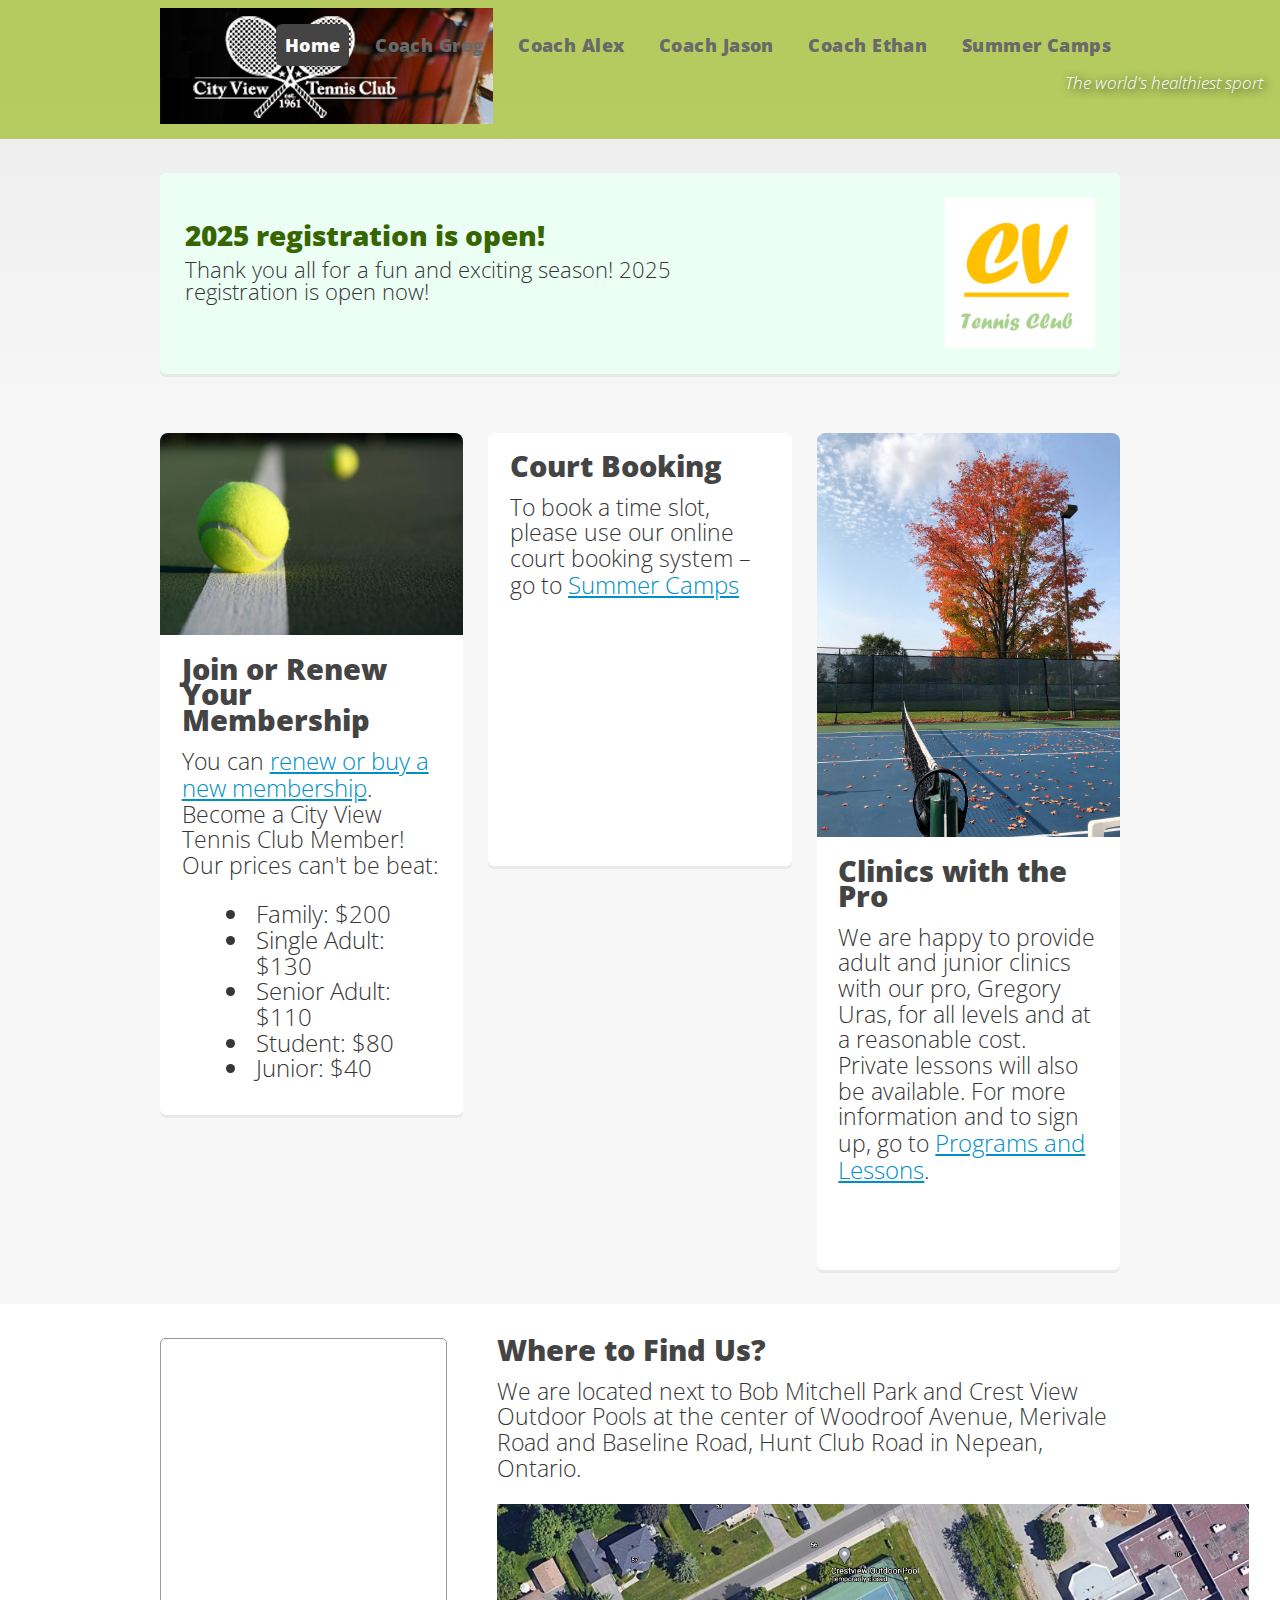
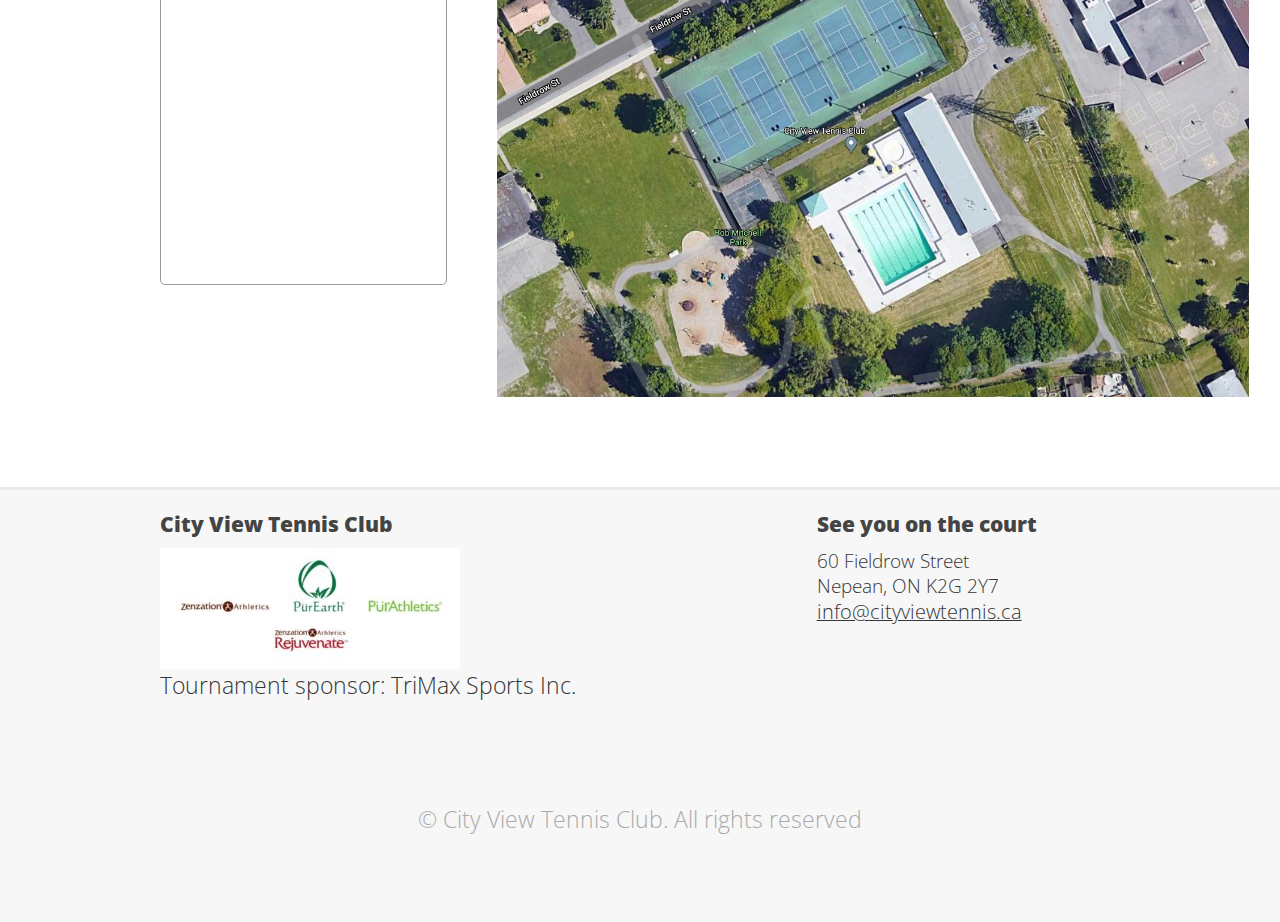
==== index.html @ 755056c3 "Initial commit" ====
<!DOCTYPE HTML>
<html>
	<head>
		<title>City View Tennis Club</title>
		<meta charset="utf-8" />
		<meta name="viewport" content="width=device-width, initial-scale=1, user-scalable=no" />
		<link rel="stylesheet" href="assets/css/main.css" />
	</head>
	<body class="is-preload homepage">
		<div id="page-wrapper">

			<!-- Header -->
				<div id="header-wrapper">
					<header id="header" class="container">

						<!-- Logo -->
							<div id="logo">
								<a href="index.html"><img src="images/cvtc_banner.png" style="max-width: 100%;"></a>
								
							</div>

						<!-- Nav -->
							<nav id="nav">
								<ul>
									<li class="current"><a href="index.html">Home</a></li>
									<li><a href="gregory_uras.html">Coach Greg</a></li>
								    <li><a href="alexander_renauldo.html">Coach Alex</a></li>
									<li><a href="jason_yang.html">Coach Jason</a></li>
									<li><a href="ethan_leong.html">Coach Ethan</a></li>
									<li><a href="camps.html">Summer Camps</a></li>
								</ul>
							</nav>
					</header>
				<!-- Tag line -->
					<div class="tagline">The world's healthiest sport</div>
				</div>

			<!-- Banner -->
				<div id="banner-wrapper">
					<div id="banner2" class="box container">
						<div class="row">
							<div class="col-8 col-8-medium">
								<h1>2025 registration is open!</h1>
								<p>Thank you all for a fun and exciting season! 2025 registration is open now!</p>
								
							</div>
							<div class="col-4 col-4-medium" style="padding-top: 0px;">
								<a href="https://cityviewtennis.ca/shop/">
									<img src="images/cvtc_logo.png" class="floatright width20">
								</a>
							</div>
						</div>
                    </div>

			<!-- Features -->
				<div id="features-wrapper">
					<div class="container">
						<div class="row">
							<div class="col-4 col-12-medium">

								<!-- Box -->
									<section class="box feature">
										<a href="membership.html" class="image featured"><img src="images/membership.jpg" alt="" /></a>
										<div class="inner">
											
												<h2>Join or Renew Your Membership</h2>
												<p>You can <a href="https://cityviewtennis.ca/shop/">renew or buy a new membership</a>. Become a City View Tennis Club Member! Our prices can't be beat: </p>
											
                                                <ul>
                                                    <li>Family: $200</li>
                                                    <li>Single Adult: $130</li>
                                                    <li>Senior Adult: $110</li>
                                                    <li>Student: $80</li>
                                                  <li>Junior: $40</li>
                                                </ul>
                                               
										</div>
									</section>

							</div>
							<div class="col-4 col-12-medium">

								<!-- Box -->
									<section class="box feature">
										<a href="booking.html" class="image featured"><img src="images/app_cr.jpg" alt="" /></a>
										<div class="inner">
											
												<h2>Court Booking</h2>
												<p>To book a time slot, please use our online court booking system &ndash; go to <a href="camps.html">Summer Camps</a></p>
											
											<p></p>
										</div>
									</section>

							</div>
							<div class="col-4 col-12-medium">

								<!-- Box -->
									<section class="box feature">
										<a href="programs.html" class="image featured"><img src="images/court.jpg" alt="" /></a>
										<div class="inner">
											
												<h2>Clinics with the Pro</h2>
												<p>We are happy to provide adult and junior clinics with our pro, Gregory Uras,  for all levels and at a reasonable cost. Private lessons will also be available. For more information and to sign up, go to <a href="programs.html">Programs and Lessons</a>.</p>
											
											<p></p>
									  </div>
									</section>

							</div>
						</div>
					</div>
				</div>

			<!-- Main -->
				<div id="main-wrapper">
					<div class="container">
						<div class="row gtr-200">
							<div class="col-4 col-12-medium">

								<!-- Sidebar -->
									<div id="sidebar">
										<section class="widget thumbnails">
											
											<div class="grid">
												<div class="row gtr-50">
													<!--<div class="col-6"><a href="#" class="image fit"><img src="images/pic04.jpg" alt="" /></a></div>-->
													<div class="col-12">
														<iframe src="https://www.google.com/maps/embed?pb=!1m14!1m8!1m3!1d11883.929597618351!2d-75.75634069403175!3d45.34408362479996!3m2!1i1024!2i768!4f13.1!3m3!1m2!1s0x4cce07070576c561%3A0x8b84b49d70f6f84f!2sCity%20View%20Tennis%20Club!5e0!3m2!1sen!2sca!4v1736817372713!5m2!1sen!2sca" width="300" height="500" style="border:0;" allowfullscreen="" loading="lazy" referrerpolicy="no-referrer-when-downgrade"></iframe>
													</div>
													
												</div>
											</div>
											<!--<a href="#" class="button icon fa-file-alt">More</a>-->
										</section>
									</div>

							</div>
							<div class="col-8 col-12-medium imp-medium">

								<!-- Content -->
									<div id="content">
										<section class="last">
											<h2>Where to Find Us?</h2>
											<p>We are located next to Bob Mitchell Park and Crest View Outdoor Pools at the center of Woodroof Avenue, Merivale Road and Baseline Road, Hunt Club Road in Nepean, Ontario.</p>
                                            <p><a href="https://maps.google.com/maps/dir//City+View+Tennis+Club+60+Fieldrow+St+Nepean,+ON+K2G+2Y7/@45.3443914,-75.7381256,19z/data=!4m5!4m4!1m0!1m2!1m1!1s0x4cce07070576c561:0x8b84b49d70f6f84f">
												<img src="images/cityview_before_repainting.png" width="752px" height="493px"></a></p>
											<!--<a href="#" class="button icon solid fa-arrow-circle-right">Continue Reading</a>-->
										</section>
									</div>

							</div>
						</div>
					</div>
				</div>

			<!-- Footer -->
				<div id="footer-wrapper">
					<footer id="footer" class="container">
						<div class="row">
							<div class="col-8 col-6-medium col-12-small">

								<!-- Links -->
									<section class="widget links">
										<h3>City View Tennis Club</h3>
										<ul class="style2">
											<li><img src="images/trimax.jpg" style="max-width: 100%" /></li>						
											<li>Tournament sponsor: TriMax Sports Inc.</li>
										</ul>
									</section>

							</div>
							
							<div class="col-4 col-6-medium col-12-small">

								<!-- Contact -->
									<section class="widget contact last">
										<h3>See you on the court</h3>
										
										<p>60 Fieldrow Street<br>
                                        Nepean, ON K2G 2Y7<br>
										<a href="mailto:info@cityviewtennis.ca">info@cityviewtennis.ca</a></p>
									</section>

							</div>
						</div>
						<div class="row">
							<div class="col-12">
								<div id="copyright">
									<ul class="menu">
										<li>&copy; City View Tennis Club. All rights reserved</li>
									</ul>
								</div>
							</div>
						</div>
					</footer>
				</div>

			</div>

		<!-- Scripts -->

	</body>
</html>
---- assets/css/main.css ----
@import url("fontawesome-all.min.css");
@import url("https://fonts.googleapis.com/css?family=Oleo+Script:400|Open+Sans:300,300italic,600,600italic,800");

/*
	Verti by HTML5 UP
	html5up.net | @ajlkn
	Free for personal and commercial use under the CCA 3.0 license (html5up.net/license)
*/

html, body, div, span, applet, object,
iframe, h1, h2, h3, h4, h5, h6, p, blockquote,
pre, a, abbr, acronym, address, big, cite,
code, del, dfn, em, img, ins, kbd, q, s, samp,
small, strike, strong, sub, sup, tt, var, b,
u, i, center, dl, dt, dd, ol, ul, li, fieldset,
form, label, legend, table, caption, tbody,
tfoot, thead, tr, th, td, article, aside,
canvas, details, embed, figure, figcaption,
footer, header, hgroup, menu, nav, output, ruby,
section, summary, time, mark, audio, video {
	margin: 0;
	padding: 0;
	border: 0;
	font: inherit;
    font-size: 105%;
	vertical-align: baseline;}

article, aside, details, figcaption, figure,
footer, header, hgroup, menu, nav, section {
	display: block;}

body {
	line-height: 1;
}

ol, ul {
	list-style: none;
}

blockquote, q {
	quotes: none;
}

	blockquote:before, blockquote:after, q:before, q:after {
		content: '';
		content: none;
	}

table {
	border-collapse: collapse;
	border-spacing: 0;
}

body {
	-webkit-text-size-adjust: none;
}

mark {
	background-color: transparent;
	color: inherit;
}

input::-moz-focus-inner {
	border: 0;
	padding: 0;
}

input, select, textarea {
	-moz-appearance: none;
	-webkit-appearance: none;
	-ms-appearance: none;
	appearance: none;
}

/* Basic */

	@-ms-viewport {
		width: device-width;
	}

	html {
		box-sizing: border-box;
	}

	*, *:before, *:after {
		box-sizing: inherit;
	}

	body {
		background-image: -moz-linear-gradient(top, rgba(0, 0, 0, 0.05), rgba(0, 0, 0, 0)), url("https://carptennis.com/assets/css/images/bg01.png");
		background-image: -webkit-linear-gradient(top, rgba(0, 0, 0, 0.05), rgba(0, 0, 0, 0)), url("https://carptennis.com/assets/css/images/bg01.png");
		background-image: -ms-linear-gradient(top, rgba(0, 0, 0, 0.05), rgba(0, 0, 0, 0)), url("https://carptennis.com/assets/css/images/bg01.png");
		background-image: linear-gradient(top, rgba(0, 0, 0, 0.05), rgba(0, 0, 0, 0)), url("https://carptennis.com/assets/css/images/bg01.png");
		background-color: #f7f7f7;
		background-position: top left, top left;
		background-repeat: repeat-x, repeat;
		background-size: 100% 30em, auto;
		font-family: 'Open Sans', sans-serif;
		font-size: 11pt;
		color: #363636;
		font-weight: 300;
		line-height: 1.75em;
	}

		body.is-preload *, body.is-preload *:before, body.is-preload *:after {
			-moz-animation: none !important;
			-webkit-animation: none !important;
			-ms-animation: none !important;
			animation: none !important;
			-moz-transition: none !important;
			-webkit-transition: none !important;
			-ms-transition: none !important;
			transition: none !important;
		}

	input, select, textarea {
		font-family: 'Open Sans', sans-serif;
		font-size: 13pt;
		color: #696969;
		font-weight: 300;
		line-height: 2.25em;
	}

	a {
		color: #0090c5;
		text-decoration: underline;
	}

		a:hover {
			text-decoration: none;
		}

	h1, h2, h3, h4, h5, h6 {
		color: #444;
		font-weight: 800;
	}

		h1 a, h2 a, h3 a, h4 a, h5 a, h6 a {
			color: inherit;
			text-decoration: none;
			outline: 0;
		}

	h1 {
		font-size: 1.75em;
		margin: 0 0 1em 0;
        color:#376600;
	}

    h2 {
		font-size: 1.35em;
		margin: 0 0 0.5em 0;
	}

	h3 {
		font-size: 1em;
		margin: 0 0 0.5em 0;

	}

	b, strong {
		font-weight: 600;
		color: #444;
	}

	i, em {
		font-style: italic;
	}

	br.clear {
		clear: both;
	}

	sub {
		position: relative;
		top: 0.5em;
		font-size: 0.8em;
	}

	sup {
		position: relative;
		top: -0.5em;
		font-size: 0.8em;
	}

	hr {
		border: 0;
		border-top: solid 1px #eee;
	}

	blockquote {
		border-left: solid 0.5em #eee;
		padding: 1em 0 1em 2em;
		font-style: italic;
	}

	p, ul, ol, dl, table {
		margin-bottom: 1em;
	}
.alignright {
	text-align: right;
}
details {
	border: 1px solid #999;
	padding: .2em;
	border-radius: .2em;

}

/* Container */

	.container {
		margin: 0 auto;
		max-width: 100%;
		width: 1400px;
	}

		@media screen and (max-width: 1680px) {

			.container {
				width: 1200px;
			}

		}

		@media screen and (max-width: 1280px) {

			.container {
				width: 960px;
			}

		}

		@media screen and (max-width: 980px) {

			.container {
				width: 90%;
			}

		}

		@media screen and (max-width: 736px) {

			.container {
				width: 100%;
			}

		}

/* Row */

	.row {
		display: flex;
		flex-wrap: wrap;
		box-sizing: border-box;
		align-items: stretch;
	}

		.row > * {
			box-sizing: border-box;
		}

		.row.gtr-uniform > * > :last-child {
			margin-bottom: 0;
		}

		.row.aln-left {
			justify-content: flex-start;
		}

		.row.aln-center {
			justify-content: center;
		}

		.row.aln-right {
			justify-content: flex-end;
		}

		.row.aln-top {
			align-items: flex-start;
		}

		.row.aln-middle {
			align-items: center;
		}

		.row.aln-bottom {
			align-items: flex-end;
		}

		.row > .imp {
			order: -1;
		}

		.row > .col-1 {
			width: 8.33333%;
		}

		.row > .off-1 {
			margin-left: 8.33333%;
		}

		.row > .col-2 {
			width: 16.66667%;
		}

		.row > .off-2 {
			margin-left: 16.66667%;
		}

		.row > .col-3 {
			width: 25%;
		}

		.row > .off-3 {
			margin-left: 25%;
		}

		.row > .col-4 {
			width: 33.33333%;
		}

		.row > .off-4 {
			margin-left: 33.33333%;
		}

		.row > .col-5 {
			width: 41.66667%;
		}

		.row > .off-5 {
			margin-left: 41.66667%;
		}

		.row > .col-6 {
			width: 50%;
		}

		.row > .off-6 {
			margin-left: 50%;
		}

		.row > .col-7 {
			width: 58.33333%;
		}

		.row > .off-7 {
			margin-left: 58.33333%;
		}

		.row > .col-8 {
			width: 66.66667%;
		}

		.row > .off-8 {
			margin-left: 66.66667%;
		}

		.row > .col-9 {
			width: 75%;
		}

		.row > .off-9 {
			margin-left: 75%;
		}

		.row > .col-10 {
			width: 83.33333%;
		}

		.row > .off-10 {
			margin-left: 83.33333%;
		}

		.row > .col-11 {
			width: 91.66667%;
		}

		.row > .off-11 {
			margin-left: 91.66667%;
		}

		.row > .col-12 {
			width: 100%;
		}

		.row > .off-12 {
			margin-left: 100%;
		}

		.row.gtr-0 {
			margin-top: 0px;
			margin-left: 0px;
		}

			.row.gtr-0 > * {
				padding: 0px 0 0 0px;
			}

			.row.gtr-0.gtr-uniform {
				margin-top: 0px;
			}

				.row.gtr-0.gtr-uniform > * {
					padding-top: 0px;
				}

		.row.gtr-25 {
			margin-top: -10px;
			margin-left: -10px;
		}

			.row.gtr-25 > * {
				padding: 10px 0 0 10px;
			}

			.row.gtr-25.gtr-uniform {
				margin-top: -10px;
			}

				.row.gtr-25.gtr-uniform > * {
					padding-top: 10px;
				}

		.row.gtr-50 {
			margin-top: -20px;
			margin-left: -20px;
		}

			.row.gtr-50 > * {
				padding: 20px 0 0 20px;
			}

			.row.gtr-50.gtr-uniform {
				margin-top: -20px;
			}

				.row.gtr-50.gtr-uniform > * {
					padding-top: 20px;
				}

		.row {
			margin-top: 0px;
			margin-left: -40px;
		}

			.row > * {
				padding: 40px 0 0 40px;
			}

			.row.gtr-uniform {
				margin-top: -40px;
			}

				.row.gtr-uniform > * {
					padding-top: 40px;
				}

		.row.gtr-150 {
			margin-top: -60px;
			margin-left: -60px;
		}

			.row.gtr-150 > * {
				padding: 60px 0 0 60px;
			}

			.row.gtr-150.gtr-uniform {
				margin-top: -60px;
			}

				.row.gtr-150.gtr-uniform > * {
					padding-top: 60px;
				}

		.row.gtr-200 {
			margin-top: -80px;
			margin-left: -80px;
		}

			.row.gtr-200 > * {
				padding: 80px 0 0 80px;
			}

			.row.gtr-200.gtr-uniform {
				margin-top: -80px;
			}

				.row.gtr-200.gtr-uniform > * {
					padding-top: 80px;
				}

		@media screen and (max-width: 1680px) {

			.row {
				display: flex;
				flex-wrap: wrap;
				box-sizing: border-box;
				align-items: stretch;
			}

				.row > * {
					box-sizing: border-box;
				}

				.row.gtr-uniform > * > :last-child {
					margin-bottom: 0;
				}

				.row.aln-left {
					justify-content: flex-start;
				}

				.row.aln-center {
					justify-content: center;
				}

				.row.aln-right {
					justify-content: flex-end;
				}

				.row.aln-top {
					align-items: flex-start;
				}

				.row.aln-middle {
					align-items: center;
				}

				.row.aln-bottom {
					align-items: flex-end;
				}

				.row > .imp-xlarge {
					order: -1;
				}

				.row > .col-1-xlarge {
					width: 8.33333%;
				}

				.row > .off-1-xlarge {
					margin-left: 8.33333%;
				}

				.row > .col-2-xlarge {
					width: 16.66667%;
				}

				.row > .off-2-xlarge {
					margin-left: 16.66667%;
				}

				.row > .col-3-xlarge {
					width: 25%;
				}

				.row > .off-3-xlarge {
					margin-left: 25%;
				}

				.row > .col-4-xlarge {
					width: 33.33333%;
				}

				.row > .off-4-xlarge {
					margin-left: 33.33333%;
				}

				.row > .col-5-xlarge {
					width: 41.66667%;
				}

				.row > .off-5-xlarge {
					margin-left: 41.66667%;
				}

				.row > .col-6-xlarge {
					width: 50%;
				}

				.row > .off-6-xlarge {
					margin-left: 50%;
				}

				.row > .col-7-xlarge {
					width: 58.33333%;
				}

				.row > .off-7-xlarge {
					margin-left: 58.33333%;
				}

				.row > .col-8-xlarge {
					width: 66.66667%;
				}

				.row > .off-8-xlarge {
					margin-left: 66.66667%;
				}

				.row > .col-9-xlarge {
					width: 75%;
				}

				.row > .off-9-xlarge {
					margin-left: 75%;
				}

				.row > .col-10-xlarge {
					width: 83.33333%;
				}

				.row > .off-10-xlarge {
					margin-left: 83.33333%;
				}

				.row > .col-11-xlarge {
					width: 91.66667%;
				}

				.row > .off-11-xlarge {
					margin-left: 91.66667%;
				}

				.row > .col-12-xlarge {
					width: 100%;
				}

				.row > .off-12-xlarge {
					margin-left: 100%;
				}

				.row.gtr-0 {
					margin-top: 0px;
					margin-left: 0px;
				}

					.row.gtr-0 > * {
						padding: 0px 0 0 0px;
					}

					.row.gtr-0.gtr-uniform {
						margin-top: 0px;
					}

						.row.gtr-0.gtr-uniform > * {
							padding-top: 0px;
						}

				.row.gtr-25 {
					margin-top: -10px;
					margin-left: -10px;
				}

					.row.gtr-25 > * {
						padding: 10px 0 0 10px;
					}

					.row.gtr-25.gtr-uniform {
						margin-top: -10px;
					}

						.row.gtr-25.gtr-uniform > * {
							padding-top: 10px;
						}

				.row.gtr-50 {
					margin-top: -20px;
					margin-left: -20px;
				}

					.row.gtr-50 > * {
						padding: 20px 0 0 20px;
					}

					.row.gtr-50.gtr-uniform {
						margin-top: -20px;
					}

						.row.gtr-50.gtr-uniform > * {
							padding-top: 20px;
						}

				.row {
					margin-top: 0px;
					margin-left: -40px;
				}

					.row > * {
						padding: 40px 0 0 40px;
					}

					.row.gtr-uniform {
						margin-top: -40px;
					}

						.row.gtr-uniform > * {
							padding-top: 40px;
						}

				.row.gtr-150 {
					margin-top: -60px;
					margin-left: -60px;
				}

					.row.gtr-150 > * {
						padding: 60px 0 0 60px;
					}

					.row.gtr-150.gtr-uniform {
						margin-top: -60px;
					}

						.row.gtr-150.gtr-uniform > * {
							padding-top: 60px;
						}

				.row.gtr-200 {
					margin-top: -80px;
					margin-left: -80px;
				}

					.row.gtr-200 > * {
						padding: 80px 0 0 80px;
					}

					.row.gtr-200.gtr-uniform {
						margin-top: -80px;
					}

						.row.gtr-200.gtr-uniform > * {
							padding-top: 80px;
						}

		}

		@media screen and (max-width: 1280px) {

			.row {
				display: flex;
				flex-wrap: wrap;
				box-sizing: border-box;
				align-items: stretch;
			}

				.row > * {
					box-sizing: border-box;
				}

				.row.gtr-uniform > * > :last-child {
					margin-bottom: 0;
				}

				.row.aln-left {
					justify-content: flex-start;
				}

				.row.aln-center {
					justify-content: center;
				}

				.row.aln-right {
					justify-content: flex-end;
				}

				.row.aln-top {
					align-items: flex-start;
				}

				.row.aln-middle {
					align-items: center;
				}

				.row.aln-bottom {
					align-items: flex-end;
				}

				.row > .imp-large {
					order: -1;
				}

				.row > .col-1-large {
					width: 8.33333%;
				}

				.row > .off-1-large {
					margin-left: 8.33333%;
				}

				.row > .col-2-large {
					width: 16.66667%;
				}

				.row > .off-2-large {
					margin-left: 16.66667%;
				}

				.row > .col-3-large {
					width: 25%;
				}

				.row > .off-3-large {
					margin-left: 25%;
				}

				.row > .col-4-large {
					width: 33.33333%;
				}

				.row > .off-4-large {
					margin-left: 33.33333%;
				}

				.row > .col-5-large {
					width: 41.66667%;
				}

				.row > .off-5-large {
					margin-left: 41.66667%;
				}

				.row > .col-6-large {
					width: 50%;
				}

				.row > .off-6-large {
					margin-left: 50%;
				}

				.row > .col-7-large {
					width: 58.33333%;
				}

				.row > .off-7-large {
					margin-left: 58.33333%;
				}

				.row > .col-8-large {
					width: 66.66667%;
				}

				.row > .off-8-large {
					margin-left: 66.66667%;
				}

				.row > .col-9-large {
					width: 75%;
				}

				.row > .off-9-large {
					margin-left: 75%;
				}

				.row > .col-10-large {
					width: 83.33333%;
				}

				.row > .off-10-large {
					margin-left: 83.33333%;
				}

				.row > .col-11-large {
					width: 91.66667%;
				}

				.row > .off-11-large {
					margin-left: 91.66667%;
				}

				.row > .col-12-large {
					width: 100%;
				}

				.row > .off-12-large {
					margin-left: 100%;
				}

				.row.gtr-0 {
					margin-top: 0px;
					margin-left: 0px;
				}

					.row.gtr-0 > * {
						padding: 0px 0 0 0px;
					}

					.row.gtr-0.gtr-uniform {
						margin-top: 0px;
					}

						.row.gtr-0.gtr-uniform > * {
							padding-top: 0px;
						}

				.row.gtr-25 {
					margin-top: -6.25px;
					margin-left: -6.25px;
				}

					.row.gtr-25 > * {
						padding: 6.25px 0 0 6.25px;
					}

					.row.gtr-25.gtr-uniform {
						margin-top: -6.25px;
					}

						.row.gtr-25.gtr-uniform > * {
							padding-top: 6.25px;
						}

				.row.gtr-50 {
					margin-top: -12.5px;
					margin-left: -12.5px;
				}

					.row.gtr-50 > * {
						padding: 12.5px 0 0 12.5px;
					}

					.row.gtr-50.gtr-uniform {
						margin-top: -12.5px;
					}

						.row.gtr-50.gtr-uniform > * {
							padding-top: 12.5px;
						}

				.row {
					margin-top: 0px;
					margin-left: -25px;
				}

					.row > * {
						padding: 25px 0 0 25px;
					}

					.row.gtr-uniform {
						margin-top: -25px;
					}

						.row.gtr-uniform > * {
							padding-top: 25px;
						}

				.row.gtr-150 {
					margin-top: -37.5px;
					margin-left: -37.5px;
				}

					.row.gtr-150 > * {
						padding: 37.5px 0 0 37.5px;
					}

					.row.gtr-150.gtr-uniform {
						margin-top: -37.5px;
					}

						.row.gtr-150.gtr-uniform > * {
							padding-top: 37.5px;
						}

				.row.gtr-200 {
					margin-top: -50px;
					margin-left: -50px;
				}

					.row.gtr-200 > * {
						padding: 50px 0 0 50px;
					}

					.row.gtr-200.gtr-uniform {
						margin-top: -50px;
					}

						.row.gtr-200.gtr-uniform > * {
							padding-top: 50px;
						}

		}

		@media screen and (max-width: 980px) {

			.row {
				display: flex;
				flex-wrap: wrap;
				box-sizing: border-box;
				align-items: stretch;
			}

				.row > * {
					box-sizing: border-box;
				}

				.row.gtr-uniform > * > :last-child {
					margin-bottom: 0;
				}

				.row.aln-left {
					justify-content: flex-start;
				}

				.row.aln-center {
					justify-content: center;
				}

				.row.aln-right {
					justify-content: flex-end;
				}

				.row.aln-top {
					align-items: flex-start;
				}

				.row.aln-middle {
					align-items: center;
				}

				.row.aln-bottom {
					align-items: flex-end;
				}

				.row > .imp-medium {
					order: -1;
				}

				.row > .col-1-medium {
					width: 8.33333%;
				}

				.row > .off-1-medium {
					margin-left: 8.33333%;
				}

				.row > .col-2-medium {
					width: 16.66667%;
				}

				.row > .off-2-medium {
					margin-left: 16.66667%;
				}

				.row > .col-3-medium {
					width: 25%;
				}

				.row > .off-3-medium {
					margin-left: 25%;
				}

				.row > .col-4-medium {
					width: 33.33333%;
				}

				.row > .off-4-medium {
					margin-left: 33.33333%;
				}

				.row > .col-5-medium {
					width: 41.66667%;
				}

				.row > .off-5-medium {
					margin-left: 41.66667%;
				}

				.row > .col-6-medium {
					
				}

				.row > .off-6-medium {
					margin-left: 50%;
				}

				.row > .col-7-medium {
					width: 58.33333%;
				}

				.row > .off-7-medium {
					margin-left: 58.33333%;
				}

				.row > .col-8-medium {
					width: 66.66667%;
				}

				.row > .off-8-medium {
					margin-left: 66.66667%;
				}

				.row > .col-9-medium {
					width: 75%;
				}

				.row > .off-9-medium {
					margin-left: 75%;
				}

				.row > .col-10-medium {
					width: 83.33333%;
				}

				.row > .off-10-medium {
					margin-left: 83.33333%;
				}

				.row > .col-11-medium {
					width: 91.66667%;
				}

				.row > .off-11-medium {
					margin-left: 91.66667%;
				}

				.row > .col-12-medium {
					width: 100%;
				}

				.row > .off-12-medium {
					margin-left: 100%;
				}

				.row.gtr-0 {
					margin-top: 0px;
					margin-left: 0px;
				}

					.row.gtr-0 > * {
						padding: 0px 0 0 0px;
					}

					.row.gtr-0.gtr-uniform {
						margin-top: 0px;
					}

						.row.gtr-0.gtr-uniform > * {
							padding-top: 0px;
						}

				.row.gtr-25 {
					margin-top: -6.25px;
					margin-left: -6.25px;
				}

					.row.gtr-25 > * {
						padding: 6.25px 0 0 6.25px;
					}

					.row.gtr-25.gtr-uniform {
						margin-top: -6.25px;
					}

						.row.gtr-25.gtr-uniform > * {
							padding-top: 6.25px;
						}

				.row.gtr-50 {
					margin-top: -12.5px;
					margin-left: -12.5px;
				}

					.row.gtr-50 > * {
						padding: 12.5px 0 0 12.5px;
					}

					.row.gtr-50.gtr-uniform {
						margin-top: -12.5px;
					}

						.row.gtr-50.gtr-uniform > * {
							padding-top: 12.5px;
						}

				.row {
					margin-top: 0px;
					margin-left: -25px;
				}

					.row > * {
						padding: 25px 0 0 25px;
					}

					.row.gtr-uniform {
						margin-top: -25px;
					}

						.row.gtr-uniform > * {
							padding-top: 25px;
						}

				.row.gtr-150 {
					margin-top: -37.5px;
					margin-left: -37.5px;
				}

					.row.gtr-150 > * {
						padding: 37.5px 0 0 37.5px;
					}

					.row.gtr-150.gtr-uniform {
						margin-top: -37.5px;
					}

						.row.gtr-150.gtr-uniform > * {
							padding-top: 37.5px;
						}

				.row.gtr-200 {
					margin-top: -50px;
					margin-left: -50px;
				}

					.row.gtr-200 > * {
						padding: 50px 0 0 50px;
					}

					.row.gtr-200.gtr-uniform {
						margin-top: -50px;
					}

						.row.gtr-200.gtr-uniform > * {
							padding-top: 50px;
						}

		}

		@media screen and (max-width: 736px) {

			.row {
				display: flex;
				flex-wrap: wrap;
				box-sizing: border-box;
				align-items: stretch;
			}

				.row > * {
					box-sizing: border-box;
				}

				.row.gtr-uniform > * > :last-child {
					margin-bottom: 0;
				}

				.row.aln-left {
					justify-content: flex-start;
				}

				.row.aln-center {
					justify-content: center;
				}

				.row.aln-right {
					justify-content: flex-end;
				}

				.row.aln-top {
					align-items: flex-start;
				}

				.row.aln-middle {
					align-items: center;
				}

				.row.aln-bottom {
					align-items: flex-end;
				}

				.row > .imp-small {
					order: -1;
				}

				.row > .col-1-small {
					width: 8.33333%;
				}

				.row > .off-1-small {
					margin-left: 8.33333%;
				}

				.row > .col-2-small {
					width: 16.66667%;
				}

				.row > .off-2-small {
					margin-left: 16.66667%;
				}

				.row > .col-3-small {
					width: 25%;
				}

				.row > .off-3-small {
					margin-left: 25%;
				}

				.row > .col-4-small {
					width: 33.33333%;
				}

				.row > .off-4-small {
					margin-left: 33.33333%;
				}

				.row > .col-5-small {
					width: 41.66667%;
				}

				.row > .off-5-small {
					margin-left: 41.66667%;
				}

				.row > .col-6-small {
					width: 50%;
				}

				.row > .off-6-small {
					margin-left: 50%;
				}

				.row > .col-7-small {
					width: 58.33333%;
				}

				.row > .off-7-small {
					margin-left: 58.33333%;
				}

				.row > .col-8-small {
					width: 66.66667%;
				}

				.row > .off-8-small {
					margin-left: 66.66667%;
				}

				.row > .col-9-small {
					width: 75%;
				}

				.row > .off-9-small {
					margin-left: 75%;
				}

				.row > .col-10-small {
					width: 83.33333%;
				}

				.row > .off-10-small {
					margin-left: 83.33333%;
				}

				.row > .col-11-small {
					width: 91.66667%;
				}

				.row > .off-11-small {
					margin-left: 91.66667%;
				}

				.row > .col-12-small {
					width: 100%;
				}

				.row > .off-12-small {
					margin-left: 100%;
				}

				.row.gtr-0 {
					margin-top: 0px;
					margin-left: 0px;
				}

					.row.gtr-0 > * {
						padding: 0px 0 0 0px;
					}

					.row.gtr-0.gtr-uniform {
						margin-top: 0px;
					}

						.row.gtr-0.gtr-uniform > * {
							padding-top: 0px;
						}

				.row.gtr-25 {
					margin-top: -5px;
					margin-left: -5px;
				}

					.row.gtr-25 > * {
						padding: 5px 0 0 5px;
					}

					.row.gtr-25.gtr-uniform {
						margin-top: -5px;
					}

						.row.gtr-25.gtr-uniform > * {
							padding-top: 5px;
						}

				.row.gtr-50 {
					margin-top: -10px;
					margin-left: -10px;
				}

					.row.gtr-50 > * {
						padding: 10px 0 0 10px;
					}

					.row.gtr-50.gtr-uniform {
						margin-top: -10px;
					}

						.row.gtr-50.gtr-uniform > * {
							padding-top: 10px;
						}

				.row {
					margin-top: -20px;
					margin-left: -20px;
				}

					.row > * {
						padding: 20px 0 0 20px;
					}

					.row.gtr-uniform {
						margin-top: -20px;
					}

						.row.gtr-uniform > * {
							padding-top: 20px;
						}

				.row.gtr-150 {
					margin-top: -30px;
					margin-left: -30px;
				}

					.row.gtr-150 > * {
						padding: 30px 0 0 30px;
					}

					.row.gtr-150.gtr-uniform {
						margin-top: -30px;
					}

						.row.gtr-150.gtr-uniform > * {
							padding-top: 30px;
						}

				.row.gtr-200 {
					margin-top: -40px;
					margin-left: -40px;
				}

					.row.gtr-200 > * {
						padding: 40px 0 0 40px;
					}

					.row.gtr-200.gtr-uniform {
						margin-top: -40px;
					}

						.row.gtr-200.gtr-uniform > * {
							padding-top: 40px;
						}

		}

/* Section/Article */

	section, article {
		margin-bottom: 5em;
	}

	section > :last-child,
	article > :last-child,
	section:last-child,
	article:last-child {
		margin-bottom: 0;
	}

	header {
		margin: 0 0 2em 0;

	}

		header h2, header h3 {
			margin: 0 0 0.25em 0;
		}
		header p {
			margin: 0;
		}


	footer {
		margin: 2em 0 0 0;
	}
    
    #sidebar { border: 1px solid #999;padding: 1em; border-radius: 5px;}
    .alert {
        border-top: solid 2px; 
        border-bottom: solid 2px #FF8585;
        text-align: center;
        padding: 0 .5em;
    }
     .bg_red {
        border-color: #FF8585;  
        background:#FDE6E6; 
        }    
    .bg_green {
        border-color: #248400;  
        background:#C9FFB5;     
    }
/* Forms */

	form label {
		display: block;
		font-weight: 800;
		margin: 0 0 1em 0;
		font-size: 0.8em;
		color: #444;
	}

	form input[type="text"],
	form input[type="email"],
	form input[type="password"],
	form select,
	form textarea {
		-webkit-appearance: none;
		display: block;
		width: 100%;
		border-radius: 8px;
		border: solid 1px #eee;
	}

		form input[type="text"]:focus,
		form input[type="email"]:focus,
		form input[type="password"]:focus,
		form select:focus,
		form textarea:focus {
			border-color: #0090c5;
		}

	form input[type="text"],
	form input[type="email"],
	form input[type="password"] {
		line-height: 3em;
		padding: 0 1em;
	}

	form select {
		line-height: 3em;
		padding: 0 1em;
	}

	form textarea {
		min-height: 9em;
		padding: 1em;
	}

	form ::-webkit-input-placeholder {
		color: #555 !important;
	}

	form :-moz-placeholder {
		color: #555 !important;
	}

	form ::-moz-placeholder {
		color: #555 !important;
	}

	form :-ms-input-placeholder {
		color: #555 !important;
	}

	form ::-moz-focus-inner {
		border: 0;
	}

/* Tables */

	table {
		width: 100%;
	}

		table tr {
			border-top: solid 1px #eee;
		}

			table tr:first-child {
				border-top: 0;
			}

		table td {
			padding: 0.5em 1em 0.5em 1em;
		}

		table th {
			text-align: left;
			padding: 0.5em 1em 0.5em 1em;
			font-weight: 800;
			margin: 0 0 1em 0;
		}

		table thead {
			background: #404248;
			color: #fff;
		}

/* Image */

	.image {
		display: inline-block;
		outline: 0;
	}

		.image img {
			display: block;
			width: 100%;
			border-radius: 8px;
		}

		.image.fit {
			display: block;
			width: 100%;
		}

		.image.featured {
			display: block;
			width: 100%;
			margin: 0 0 2.5em 0;
		}

		.image.left {
			float: left;
			margin: 0 2em 2em 0;
		}

		.image.centered {
			display: block;
			margin: 0 0 2.5em 0;
		}

			.image.centered img {
				margin: 0 auto;
				width: auto;
			}

/* Button */

	input[type="button"],
	input[type="submit"],
	input[type="reset"],
	button,
	.button {
		-moz-transition: background-color .25s ease-in-out;
		-webkit-transition: background-color .25s ease-in-out;
		-ms-transition: background-color .25s ease-in-out;
		transition: background-color .25s ease-in-out;
		-webkit-appearance: none;
		position: relative;
		display: inline-block;
		background: #0090c5;
		color: #fff;
		text-decoration: none;
		border-radius: 6px;
		font-weight: 800;
		outline: 0;
		border: 0;
		cursor: pointer;
		font-size: 1em;
		padding: 0.6em 1.5em;
	}

		input[type="button"].icon:before,
		input[type="submit"].icon:before,
		input[type="reset"].icon:before,
		button.icon:before,
		.button.icon:before {
			position: relative;
			margin-right: 0.5em;
			top: 0.05em;
		}

		input[type="button"]:hover,
		input[type="submit"]:hover,
		input[type="reset"]:hover,
		button:hover,
		.button:hover {
			background: #10a0d5;
		}

		input[type="button"]:active,
		input[type="submit"]:active,
		input[type="reset"]:active,
		button:active,
		.button:active {
			background: #20b0e5;
		}

		input[type="button"].alt,
		input[type="submit"].alt,
		input[type="reset"].alt,
		button.alt,
		.button.alt {
			background: #f1f1f1;
			background: rgba(0, 0, 0, 0.05);
			color: #444;
		}

			input[type="button"].alt:hover,
			input[type="submit"].alt:hover,
			input[type="reset"].alt:hover,
			button.alt:hover,
			.button.alt:hover {
				background: #e8e8e8;
				background: rgba(0, 0, 0, 0.085);
			}

			input[type="button"].alt:active,
			input[type="submit"].alt:active,
			input[type="reset"].alt:active,
			button.alt:active,
			.button.alt:active {
				background: #e4e4e4;
				background: rgba(0, 0, 0, 0.15);
			}

		input[type="button"].large,
		input[type="submit"].large,
		input[type="reset"].large,
		button.large,
		.button.large {
			font-size: 2.25em;
			padding: 0.8em 0.9em;
		}

/* List */

	ul {
		list-style: disc;
		padding-left: 3em;
	}

		ul li {
			padding-left: 0.25em;
		}

		ul.style2 {
			list-style: none;
			padding-left: 0;
		}

			ul.style2 li {
				padding-left: 0;
			}

	ol {
		list-style: decimal;
		padding-left: 3em;
	}

		ol li {
			padding-left: 0.25em;
		}

/* Actions */

	ul.actions {
		list-style: none;
		padding-left: 0;
	}

		ul.actions li {
			display: inline-block;
			padding: 0 0 0 0.25em;
			margin: 0 0 0 0.25em;
		}

			ul.actions li:first-child {
				margin-left: 0;
				padding-left: 0;
			}

/* Menu */

	ul.menu {
		list-style: none;
		padding-left: 0;
	}

		ul.menu li {
			border-left: solid 1px #e0e0e0;
			display: inline-block;
			padding: 0 0 0 0.75em;
			margin: 0 0 0 0.75em;
		}

			ul.menu li:first-child {
				border-left: 0;
				margin-left: 0;
				padding-left: 0;
			}

/* Box */

	.box {
		background: #fff;
		border-radius: 6px;
		box-shadow: 0px 3px 0px 0px rgba(0, 0, 0, 0.05);
		padding: 2em;
	}

		.box.feature {
			padding: 0;
 /*           min-height: 20em;*/
		}

			.box.feature .inner {
				padding: 1em 1em 0.5em 1em;
            min-height: 20em;
			}


/*			.box.feature p {
				margin: 0;
			}
*/
			.box.feature .image {
				position: relative;
				margin: 0;
			}

				.box.feature .image img {
					border-bottom-left-radius: 0;
					border-bottom-right-radius: 0;
				}

/* Icons */

	.icon {
		text-decoration: none;
		position: relative;
		text-decoration: none;
	}

		.icon:before {
			-moz-osx-font-smoothing: grayscale;
			-webkit-font-smoothing: antialiased;
			display: inline-block;
			font-style: normal;
			font-variant: normal;
			text-rendering: auto;
			line-height: 1;
			text-transform: none !important;
			font-family: 'Font Awesome 5 Free';
			font-weight: 400;
		}

		.icon:before {
			line-height: inherit;
		}

		.icon.solid:before {
			font-weight: 900;
		}

		.icon.brands:before {
			font-family: 'Font Awesome 5 Brands';
		}

		.icon > .label {
			display: none;
		}

/* Widgets */

	.widget.thumbnails .grid {
		margin: 0;
	}

	.widget.thumbnails .image {
		margin: 0;
	}

	.widget.contact p {
			font-size:0.9em;
	}
	
	.widget.contact ul {
		list-style: none;
		padding-left: 0;
		overflow: hidden;
		position: relative;
		left: -4px;
		top: 4px;
		margin-bottom: 0.5em;
	}

		.widget.contact ul li {
			display: inline-block;
			margin-right: 0.25em;
			padding-left: 0;
		}

			.widget.contact ul li a {
				-moz-transition: background-color .25s ease-in-out;
				-webkit-transition: background-color .25s ease-in-out;
				-ms-transition: background-color .25s ease-in-out;
				transition: background-color .25s ease-in-out;
				display: inline-block;
				width: 2.5em;
				height: 2.5em;
				text-align: center;
				line-height: 2.5em;
				border-radius: 0.35em;
				outline: 0;
				opacity: 0.75;
				text-decoration: none;
				background: #222222;
			}

				.widget.contact ul li a:before {
					color: #f3f3f3;
					font-size: 1.5em;
					line-height: inherit;
				}

				.widget.contact ul li a:hover {
					background: #444444;
				}

				.widget.contact ul li a:active {
					background: #666666;
				}

/* Wrappers */

	#header-wrapper {
		padding: 0.5em 0 0.5em 0;
        /* background: url("../../images/cvtc_banner.png") bottom left repeat-x; */
		background-color: rgba(149,183,12,0.63);
	}

	#features-wrapper {
		padding: 2em 0;
	}

	#main-wrapper {
		background: #fff;
		box-shadow: 0px 3px 0px 0px rgba(0, 0, 0, 0.05);
		padding: 2em 0 5em 0;
	}

	#footer-wrapper {
		padding: 0 0 4em 0;
	}

/* Header */

	#header {
		position: relative;
	}
	.tagline {
		color: #fff;
		font-style: italic;	
		text-shadow: 2px 2px 10px #000;		
		margin-top: -3.6em;
		padding-right: 1em;
		float: right;
		
	}	
/* Logo */

	#logo {
		display: block;
		/*width: 130px;*/
	}

		#logo h1 {
			background: #ff4486;
			color: #fff;
			border-radius: 6px;
			font-family: 'Oleo Script', serif;
			font-weight: 400;
			padding: 0.25em 0.2em 0.25em 0.2em;
			font-size: 3.25em;
			letter-spacing: 0.05em;
			display: inline-block;
			vertical-align: middle;
		}

		#logo span {
			font-weight: 800;
			line-height: 4.5em;
			letter-spacing: 0.025em;
			font-size: 0.9em;
			vertical-align: middle;
			margin: 0 0 0 1.25em;
		}

/* Nav */

	#nav {
		position: absolute;
		right: 0;
		top: 0;
		font-size: 0.9em;
	}

		#nav ul {
			list-style: none;
			padding-left: 0;
		}

			#nav ul li {
				float: left;
				line-height: 4.5em;
				padding-left: 1em;
			}

				#nav ul li a, #nav ul li span {
					-moz-transition: background-color .25s ease-in-out;
					-webkit-transition: background-color .25s ease-in-out;
					-ms-transition: background-color .25s ease-in-out;
					transition: background-color .25s ease-in-out;
					font-weight: 800;
					letter-spacing: 0.025em;
					color: #696969;
					text-decoration: none;
					border-radius: 6px;
					padding: 0.5em;
				}

				#nav ul li > ul {
					display: none;
				}

				#nav ul li:hover a, #nav ul li:hover span {
					background: #fff;
				}

				#nav ul li.active a, #nav ul li.active span {
					background: #fff;
				}

				#nav ul li.current a {
					background: #444;
					color: #fff;
				}

	.dropotron {
		background: #fff;
		letter-spacing: 0.025em;
		color: #696969;
		text-decoration: none;
		border-radius: 6px;
		padding: 0.75em 0;
		min-width: 15em;
		box-shadow: inset 0 0 0 1px rgba(0, 0, 0, 0.1), 0 0.25em 0.25em 0.1em rgba(0, 0, 0, 0.025);
		margin-top: calc(-0.75em + 1px);
		margin-left: -1px;
		list-style: none;
		padding-left: 0;
	}

		.dropotron li {
			border-top: solid 1px #eee;
			line-height: 3em;
			padding-left: 0;
		}

			.dropotron li:first-child {
				border-top: 0;
			}

			.dropotron li > a, .dropotron li > span {
				-moz-transition: color .25s ease-in-out, background-color .25s ease-in-out;
				-webkit-transition: color .25s ease-in-out, background-color .25s ease-in-out;
				-ms-transition: color .25s ease-in-out, background-color .25s ease-in-out;
				transition: color .25s ease-in-out, background-color .25s ease-in-out;
				text-decoration: none;
				color: inherit;
				display: block;
				padding: 0 1.5em;
			}

				.dropotron li > a:hover, .dropotron li > span:hover {
					background: #eee;
				}

			.dropotron li.active > a, .dropotron li.active > span {
				background: #eee;
			}

		.dropotron.level-0 {
			font-size: 0.8em;
			margin-left: 1.5em;
			margin-top: 0;
		}

			.dropotron.level-0:before {
				content: '';
				position: absolute;
				top: -0.5em;
				left: 1em;
				border-bottom: solid 0.75em #ffffff;
				border-left: solid 0.75em transparent;
				border-right: solid 0.75em transparent;
				z-index: 1;
			}

/* Banner */

	#banner, #banner2 {
		position: relative;
		padding: 1.5em;
        margin-top: 2em;
		background: #ffcccc;
	}
    #banner2 {background: #EBFFF5;}

		#banner h1, #banner2 h1 {
			font-size: 1.5em;
			margin: 0 0 0.35em 0;
		}

		#banner p, #banner2 p {
			font-size: 1.2em;
			line-height: 1em;
			
		}

		#banner .button, #banner2 .button {
			width: 100%;
			margin-bottom: 0em;
		}

			#banner .button.icon:before, #banner2 .button.icon:before {
				position: absolute;
				right: 0.15em;
				top: 45%;
				margin-top: -0.5em;
			}

			#banner .button.alt {
				margin-bottom: 0;
			}

		#banner ul, #banner2 ul {
			list-style: none;
			padding-left: 0;
			margin: 1em 0 0 2em;
		}

			#banner ul li, #banner2 ul li {
				padding-left: 0;
			}


/* Footer */

	#footer {
		margin-top: 0;
	}

		#footer a {
			color: inherit;
		}

	#copyright {
		color: #aaa;
		padding: 4em 0 0 0;
		text-align: center;
	}

		#copyright a {
			color: inherit;
		}

/* XLarge */

	@media screen and (max-width: 1680px) {

		/* Basic */

			body, input, select, textarea {
				font-size: 11pt;
			}

	}

/* Large */

	@media screen and (max-width: 1280px) {

		/* Basic */

			body, input, select, textarea {
				font-size: 11pt;
			}

	}

/* Medium */

	#navPanel, #navToggle {
		display: none;
	}

	@media screen and (max-width: 980px) {

		/* Basic */

			html, body {
				overflow-x: hidden;
			}

			body, input, select, textarea {
				font-size: 11pt;
			}

		/* Section/Article */

			section, article {
				clear: both;
				margin-bottom: 0em !important;
			}

			section.last, article.last {
				margin-bottom: 0 !important;
			}

		/* Image */

			.image.left {
				width: 25%;
				margin-bottom: 2em !important;
			}

		/* Menu */

			ul.menu li {
				display: block;
				border: 0 !important;
				padding: 0 !important;
				margin: 0 !important;
			}

		/* Actions */

			ul.actions li {
				display: block;
				padding: 0;
				margin: 1em 0 0 0;
			}

				ul.actions li:first-child {
					margin-top: 0;
				}

		/* Button */

			input[type="button"],
			input[type="submit"],
			input[type="reset"],
			button,
			.button {
				width: 100%;
				text-align: center;
				font-size: 1.35em;
				padding: 0.85em 0 !important;
			}

				input[type="button"].icon,
				input[type="submit"].icon,
				input[type="reset"].icon,
				button.icon,
				.button.icon {
					padding-right: 0.75em !important;
				}

					input[type="button"].icon:before,
					input[type="submit"].icon:before,
					input[type="reset"].icon:before,
					button.icon:before,
					.button.icon:before {
						margin-right: 0.5em;
						top: 0.05em;
					}

		/* Box */

			.box.feature .inner {
				min-height: 5em;
			}
			

		/* Wrappers */

			#header-wrapper {
				padding: 3em 0 2em 0;
				text-align: center;
               background-image: none;
                
			}
			.tagline {display:none}
			#footer-wrapper {
				padding: 1em 0 4em 0;
			}

		/* Header */

			#header {
				margin: 0 auto;
			}

		/* Logo */

			#logo span {
				display: block;
				margin: 0;
			}

		/* Nav */

			#nav {
				display: none;
			}

		/* Banner */

			#banner {
				padding: 1em;
				text-align: center;
				margin: 0 auto !important;                
			}

				#banner ul {
					margin: 1em 0 0 0;
				}

				#banner .button.icon:before {
					position: relative;
					right: auto;
					top: auto;
				}

		/* Content */

			#content {
				border-bottom: solid 0px #e8e8e8;
				padding-bottom: 0;
				margin-bottom: 0 !important;
			}

				#content > :last-child {
					margin-bottom: 0 !important;
				}

			#sidebar > :last-child {
				margin-bottom: 0 !important;
			}
        #sidebar { border: 1px solid #999;padding: 1em; border-radius: 5px;}
		/* Footer */

			#copyright {
				padding: 2em 0 0 0;
			}

		/* Nav */

			#page-wrapper {
				-moz-backface-visibility: hidden;
				-webkit-backface-visibility: hidden;
				-ms-backface-visibility: hidden;
				backface-visibility: hidden;
				-moz-transition: -moz-transform 0.5s ease;
				-webkit-transition: -webkit-transform 0.5s ease;
				-ms-transition: -ms-transform 0.5s ease;
				transition: transform 0.5s ease;
				padding-bottom: 1px;
			}

			#navToggle {
				-moz-backface-visibility: hidden;
				-webkit-backface-visibility: hidden;
				-ms-backface-visibility: hidden;
				backface-visibility: hidden;
				-moz-transition: -moz-transform 0.5s ease;
				-webkit-transition: -webkit-transform 0.5s ease;
				-ms-transition: -ms-transform 0.5s ease;
				transition: transform 0.5s ease;
				display: block;
				height: 44px;
				left: 0;
				position: fixed;
				top: 0;
				width: 100%;
				z-index: 10001;
			}

				#navToggle .toggle {
					text-decoration: none;
					width: 70px;
					height: 50px;
					opacity: 0.35;
				}

					#navToggle .toggle:before {
						-moz-osx-font-smoothing: grayscale;
						-webkit-font-smoothing: antialiased;
						display: inline-block;
						font-style: normal;
						font-variant: normal;
						text-rendering: auto;
						line-height: 1;
						text-transform: none !important;
						font-family: 'Font Awesome 5 Free';
						font-weight: 900;
					}

					#navToggle .toggle:before {
						display: inline-block;
						text-decoration: none;
						position: absolute;
						left: 6px;
						top: 6px;
						background: rgba(0, 0, 0, 0.5);
						width: 58px;
						height: 38px;
						border-radius: 6px;
						content: '\f0c9';
						color: #fff;
						text-align: center;
						line-height: 38px;
						font-size: 20px;
					}

					#navToggle .toggle:active {
						opacity: 0.75;
					}

			#navPanel {
				-moz-backface-visibility: hidden;
				-webkit-backface-visibility: hidden;
				-ms-backface-visibility: hidden;
				backface-visibility: hidden;
				-moz-transform: translateX(-275px);
				-webkit-transform: translateX(-275px);
				-ms-transform: translateX(-275px);
				transform: translateX(-275px);
				-moz-transition: -moz-transform 0.5s ease;
				-webkit-transition: -webkit-transform 0.5s ease;
				-ms-transition: -ms-transform 0.5s ease;
				transition: transform 0.5s ease;
				display: block;
				height: 100%;
				left: 0;
				overflow-y: auto;
				position: fixed;
				top: 0;
				width: 275px;
				z-index: 10002;
				background: #fff;
				box-shadow: inset -3px 0px 0px 0px #dfdfdf;
				padding: 0 23px 0 20px;
			}

				#navPanel .link {
					display: block;
					text-decoration: none;
					height: 54px;
					line-height: 54px;
					border-top: solid 1px #e8e8e8;
					color: #696969;
				}

					#navPanel .link:first-child {
						border-top: 0;
					}

				#navPanel .indent-1 {
					display: inline-block;
					width: 1em;
				}

				#navPanel .indent-2 {
					display: inline-block;
					width: 2em;
				}

				#navPanel .indent-3 {
					display: inline-block;
					width: 3em;
				}

				#navPanel .indent-4 {
					display: inline-block;
					width: 4em;
				}

				#navPanel .indent-5 {
					display: inline-block;
					width: 5em;
				}

				#navPanel .depth-0 {
					color: #444;
					font-weight: 800;
				}

			body.navPanel-visible #page-wrapper {
				-moz-transform: translateX(275px);
				-webkit-transform: translateX(275px);
				-ms-transform: translateX(275px);
				transform: translateX(275px);
			}

			body.navPanel-visible #navToggle {
				-moz-transform: translateX(275px);
				-webkit-transform: translateX(275px);
				-ms-transform: translateX(275px);
				transform: translateX(275px);
			}

			body.navPanel-visible #navPanel {
				-moz-transform: translateX(0);
				-webkit-transform: translateX(0);
				-ms-transform: translateX(0);
				transform: translateX(0);
			}

	}

/* Small */

	@media screen and (max-width: 736px) {

		/* Basic */

			body, input, select, textarea {
				line-height: 2em;
			}

			h2 {
				font-size: 1.3em;
				margin: 0 0 1em 0;
			}

			h3, h4, h5, h6 {
				font-size: 13pt;
				margin: 0 0 1em 0;
			}

		/* Section/Article */

			section, article {
				clear: both;
				margin-bottom: 0em !important;
			}

				section.last, article.last {
					margin-bottom: 0 !important;
				}

		/* Image */

			.image.left {
				width: 25%;
				margin-bottom: 2em !important;
			}

		/* Menu */

			ul.menu li {
				display: block;
				border: 0 !important;
				padding: 0 !important;
				margin: 0 !important;
			}

		/* Actions */

			ul.actions li {
				display: block;
				padding: 0;
				margin: 1em 0 0 0;
			}

				ul.actions li:first-child {
					margin-top: 0;
				}

		/* Button */

			input[type="button"],
			input[type="submit"],
			input[type="reset"],
			button,
			.button {
				width: 100%;
				text-align: center;
				font-size: 0.8em !important;
				padding: 0.65em 0 !important;
			}

				input[type="button"].icon,
				input[type="submit"].icon,
				input[type="reset"].icon,
				button.icon,
				.button.icon {
					padding-right: 0.75em !important;
				}

					input[type="button"].icon:before,
					input[type="submit"].icon:before,
					input[type="reset"].icon:before,
					button.icon:before,
					.button.icon:before {
						margin-right: 0.5em;
						top: 0.05em;
					}

		/* Box */

			.box {
				padding: 15px 15px 15px 15px;
				margin: 0;
			}

				.box.feature {
					/* margin: 20px 0 0 0 !important; */
					padding: 0;
				}

					.box.feature .inner {
						padding: 30px 15px 15px 15px;
                        min-height:5em;               
					}

					.box.feature p {
						margin: 0;
					}

					.box.feature .image {
						position: relative;
						margin: 0;
					}

						.box.feature .image img {
							border-bottom-left-radius: 0;
							border-bottom-right-radius: 0;
						}

		/* Widgets */

			.widget.thumbnails .image {
				margin: 0;
			}

			.widget.thumbnails .x {
				padding: 1em 0.5em 0 0;
			}

			.widget.thumbnails .y {
				padding: 1em 0 0 0.5em;
			}

			.widget.thumbnails .row:first-child .x, .widget.thumbnails .row:first-child .y {
				padding-top: 0;
			}

		/* Wrappers */

			#header-wrapper {
				padding: 3em 0 1.5em 0;
                background-image: none;
			}

			#banner-wrapper {
				padding: 0 15px 20px 15px;
			}

			#features-wrapper {
				padding: 0 15px 30px 15px;
			}

			#main-wrapper, #footer-wrapper {
				padding: 40px 30px 40px 30px;
			}
			.tagline {display:none}
		/* Logo */

			#logo h1 {
				font-size: 2.75em;
				padding: 0.2em 0.275em;
			}

			#logo span {
				line-height: 3em;
			}

		/* Banner */

			#banner {
				text-align: center;
				padding: 15px;
				margin: 0 auto !important;
			}

				#banner h2 {
					font-size: 1.5em;
					margin: 0.75em 0 0.5em 0;
				}

				#banner p, #banner ul, #banner ol {
					font-size: 1.5em;
					line-height: 1.2em;
					margin: 0;
				}

				#banner ul {
					margin: 0;
				}

				#banner .button {
					margin: 0;
				}

		/* Content */

			#content {
				padding-bottom: 1em;
			}

		/* Footer */

			#footer section {
				border-bottom: solid 1px #ccc;
				padding-bottom: 3em;
				margin-bottom: 1em !important;
			}

			#copyright {
				text-align: left;
			}

	}
	.center {text-align: center;}
	details {margin-bottom: 1em;}
	.floatright {float: right;}
	.width50 {width: 50%}
	.width40 {width: 40%}
	.width30 {width: 30%}
	.font_l {font-size: 1.3em}
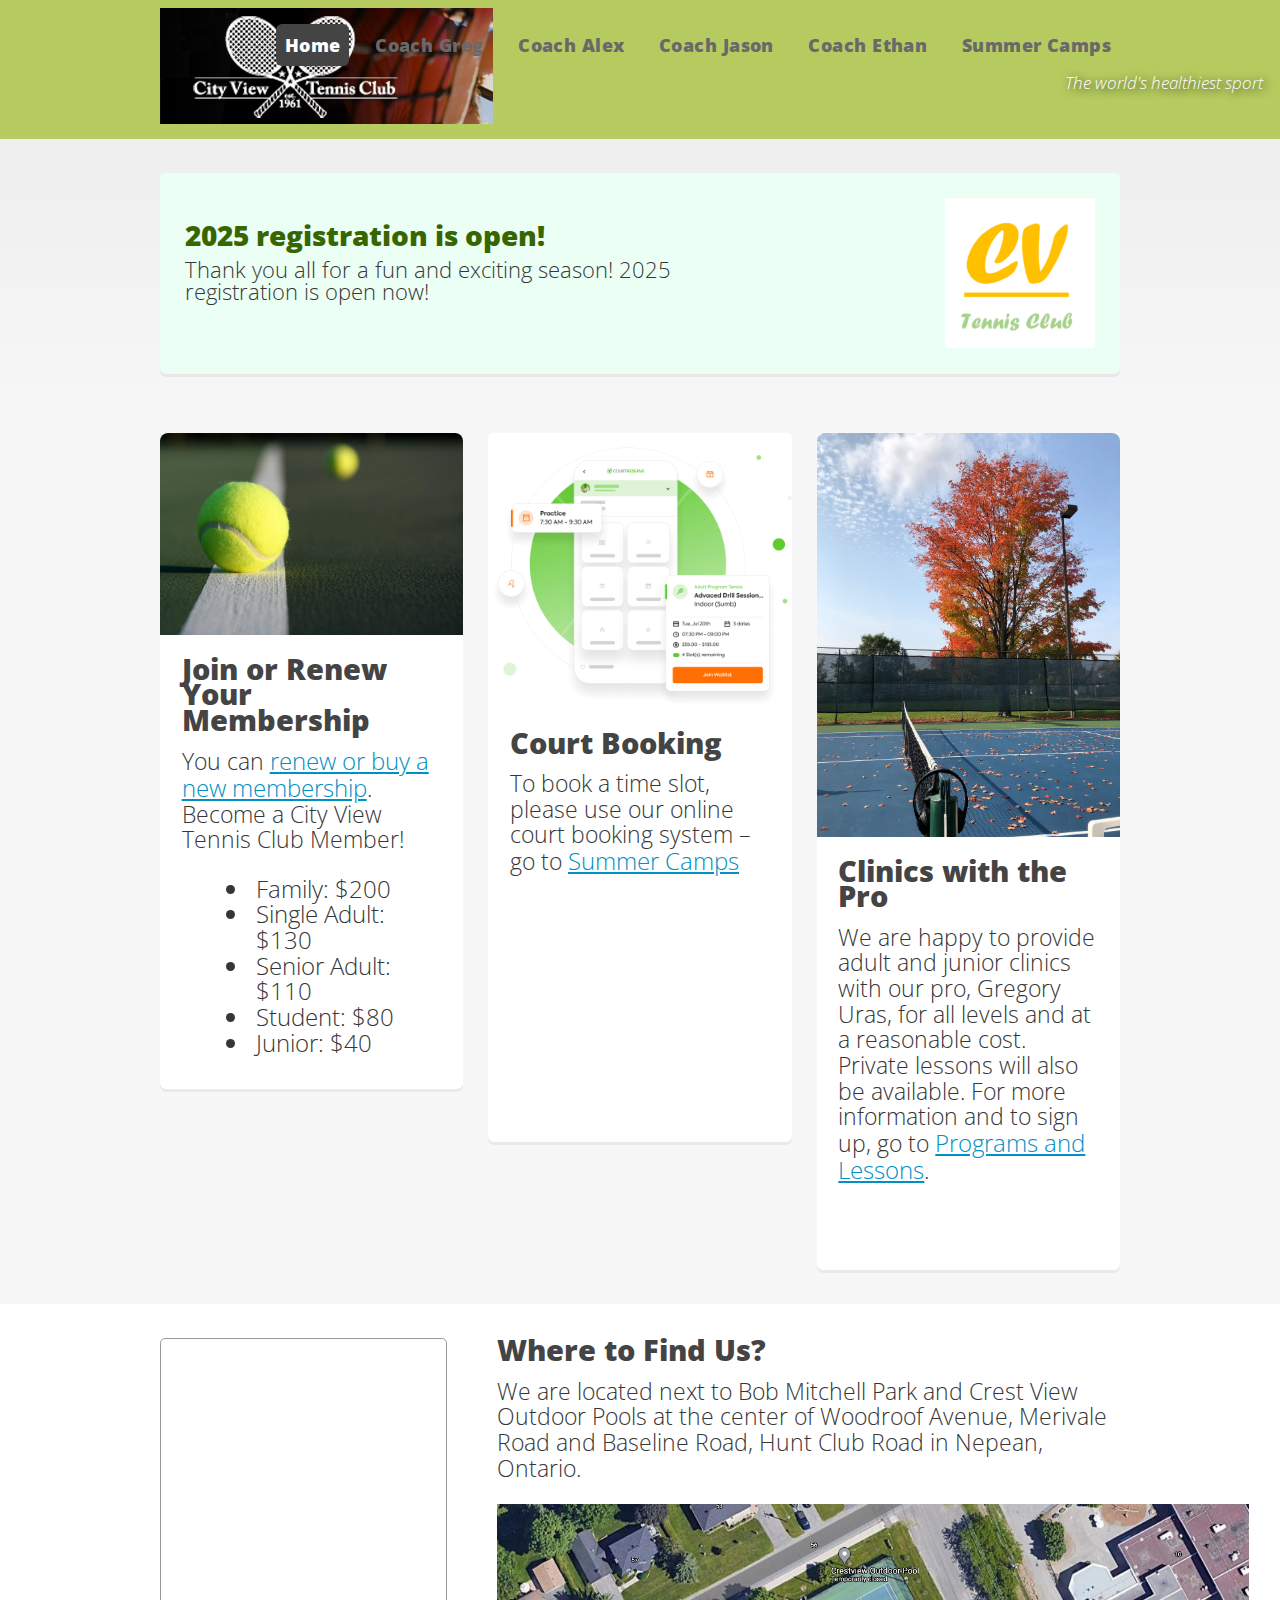
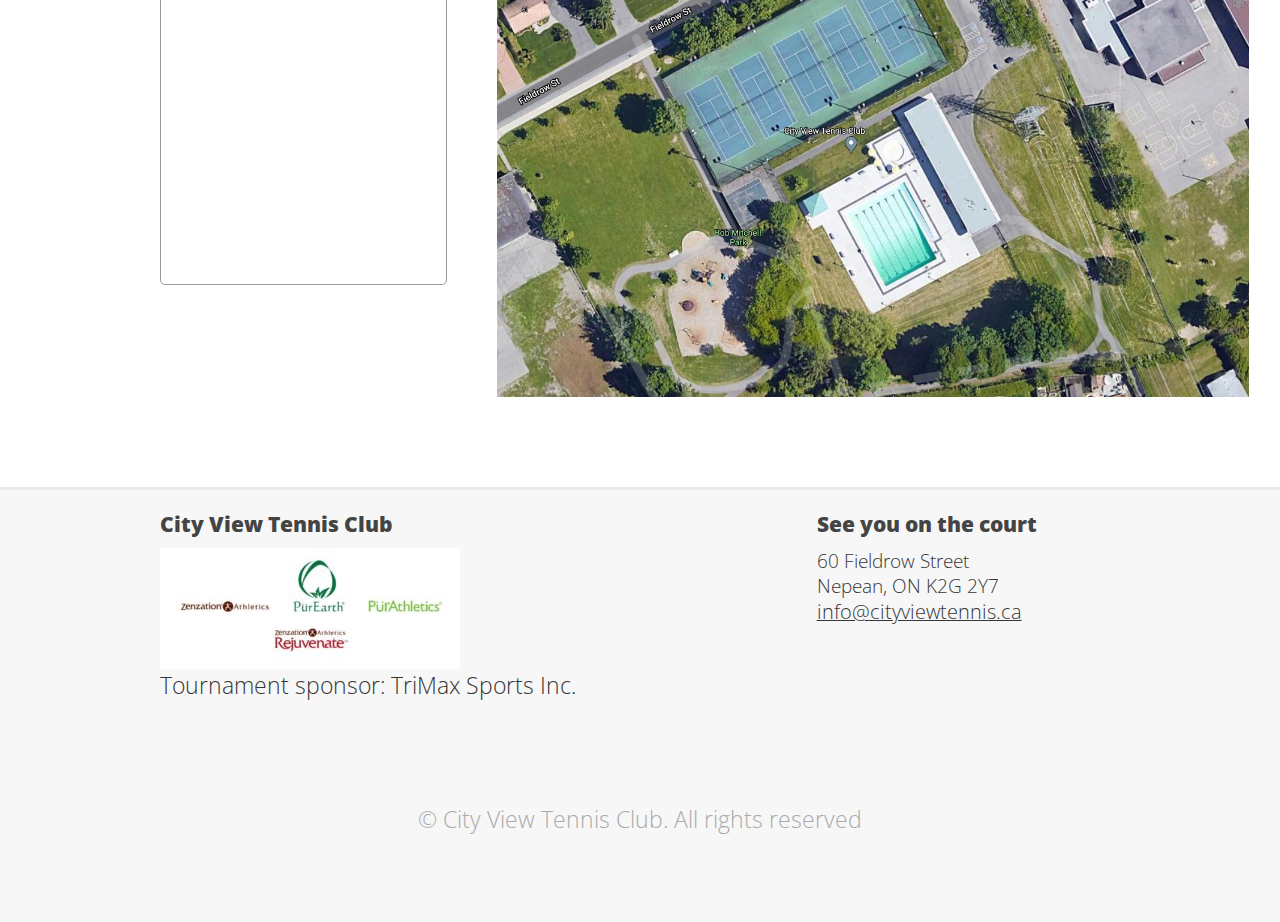
==== commit b1f82d07: "price text change" ====
--- a/index.html
+++ b/index.html
@@ -64,7 +64,7 @@
 										<div class="inner">
 											
 												<h2>Join or Renew Your Membership</h2>
-												<p>You can <a href="https://cityviewtennis.ca/shop/">renew or buy a new membership</a>. Become a City View Tennis Club Member! Our prices can't be beat: </p>
+												<p>You can <a href="https://cityviewtennis.ca/shop/">renew or buy a new membership</a>. Become a City View Tennis Club Member! </p>
 											
                                                 <ul>
                                                     <li>Family: $200</li>
